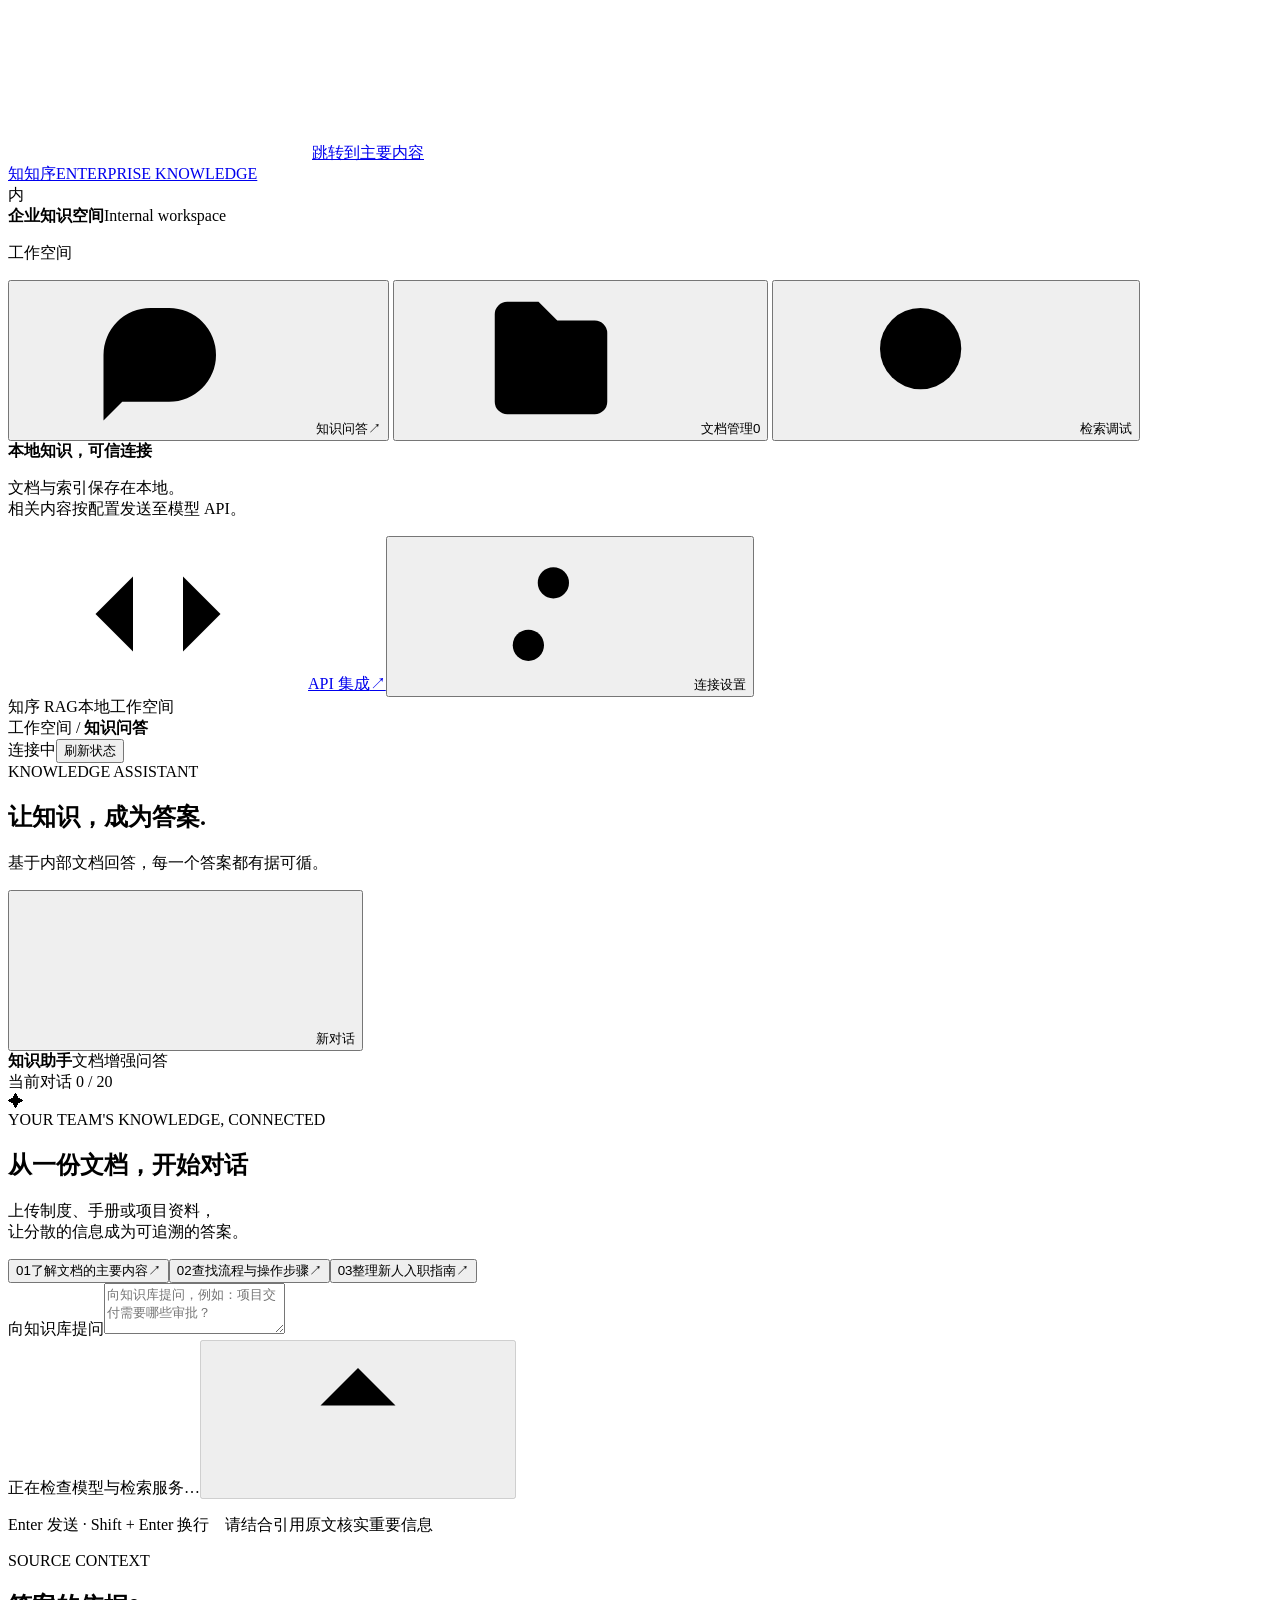
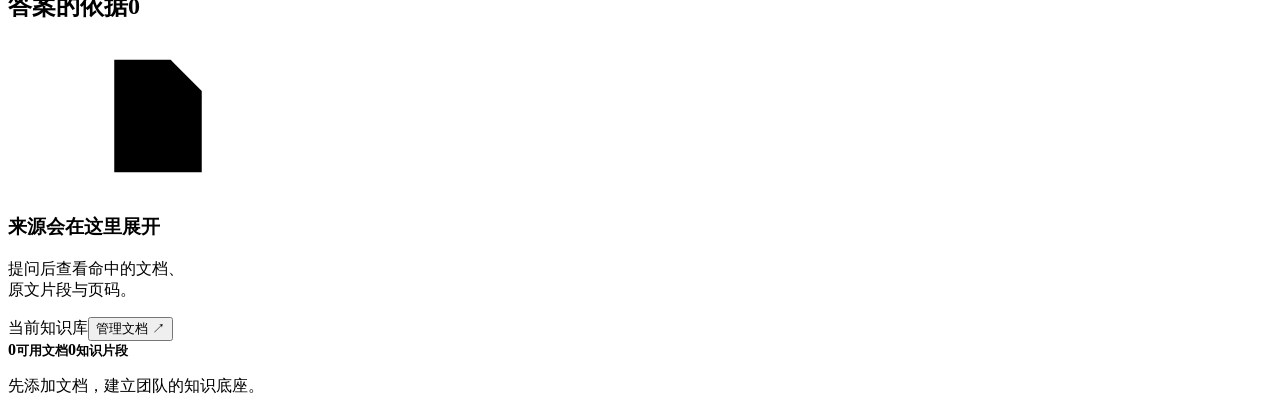
==== java-chatbot/src/main/resources/static/index.html @ 289419c1 "1" ====
<!doctype html>
<html lang="zh-CN">
<head>
  <meta charset="utf-8">
  <meta name="viewport" content="width=device-width, initial-scale=1">
  <meta name="color-scheme" content="light">
  <title>知序 · 企业知识库</title>
  <link rel="stylesheet" href="/rag.css">
  <script src="/rag.js" defer></script>
</head>
<body>
  <svg class="icon-definitions" xmlns="http://www.w3.org/2000/svg" aria-hidden="true"><defs>
    <symbol id="i-chat" viewBox="0 0 24 24"><path d="M20 11.5a7.5 7.5 0 0 1-7.5 7.5H5l-3 3V11.5A7.5 7.5 0 0 1 9.5 4h3a7.5 7.5 0 0 1 7.5 7.5Z"/><path d="M7 10h8M7 14h5"/></symbol>
    <symbol id="i-folder" viewBox="0 0 24 24"><path d="M3 7V5a2 2 0 0 1 2-2h5l3 3h6a2 2 0 0 1 2 2v11a2 2 0 0 1-2 2H5a2 2 0 0 1-2-2V7Z"/><path d="M3 9h18"/></symbol>
    <symbol id="i-search" viewBox="0 0 24 24"><circle cx="10.5" cy="10.5" r="6.5"/><path d="m16 16 5 5"/></symbol>
    <symbol id="i-sliders" viewBox="0 0 24 24"><path d="M4 7h7m5 0h4M4 17h3m5 0h8"/><circle cx="13.5" cy="7" r="2.5"/><circle cx="9.5" cy="17" r="2.5"/></symbol>
    <symbol id="i-arrow" viewBox="0 0 24 24"><path d="M12 20V4m-6 6 6-6 6 6"/></symbol>
    <symbol id="i-file" viewBox="0 0 24 24"><path d="M14 3H5v18h14V8l-5-5Z"/><path d="M14 3v6h5M8 13h8M8 17h6"/></symbol>
    <symbol id="i-upload" viewBox="0 0 24 24"><path d="M12 16V3m-5 5 5-5 5 5M4 15v6h16v-6"/></symbol>
    <symbol id="i-code" viewBox="0 0 24 24"><path d="m8 6-6 6 6 6m8-12 6 6-6 6M14 3l-4 18"/></symbol>
    <symbol id="i-plus" viewBox="0 0 24 24"><path d="M12 5v14M5 12h14"/></symbol>
  </defs></svg>
  <a class="skip-link" href="#main-content">跳转到主要内容</a>
  <aside class="sidebar" aria-label="应用导航">
    <a class="brand" href="/" aria-label="知序企业知识库首页"><span class="brand-mark">知</span><span>知序<span class="brand-caption">ENTERPRISE KNOWLEDGE</span></span></a>
    <div class="workspace"><span class="workspace-avatar">内</span><div><strong>企业知识空间</strong><span>Internal workspace</span></div><span class="workspace-dot"></span></div>
    <p class="nav-label">工作空间</p>
    <nav class="nav-items">
      <button class="nav-item active" data-view="chat" aria-current="page" aria-label="知识问答"><svg><use href="#i-chat"/></svg>知识问答<span class="nav-arrow">↗</span></button>
      <button class="nav-item" data-view="documents" aria-label="文档管理"><svg><use href="#i-folder"/></svg>文档管理<span id="nav-doc-count" class="nav-count">0</span></button>
      <button class="nav-item" data-view="search" aria-label="检索调试"><svg><use href="#i-search"/></svg>检索调试</button>
    </nav>
    <div class="sidebar-bottom"><div class="privacy-note"><span class="local-mark"></span><strong>本地知识，可信连接</strong><p>文档与索引保存在本地。<br>相关内容按配置发送至模型 API。</p></div><a class="nav-item" href="/swagger-ui.html" target="_blank" rel="noopener" aria-label="API 集成"><svg><use href="#i-code"/></svg>API 集成<span class="nav-arrow">↗</span></a><button class="nav-item" id="settings-open" aria-label="连接设置"><svg><use href="#i-sliders"/></svg>连接设置</button><div class="sidebar-footer"><span>知序 RAG</span><span>本地工作空间</span></div></div>
  </aside>
  <div class="app-shell">
    <header class="topbar"><div class="breadcrumb">工作空间 <span>/</span> <strong id="page-name">知识问答</strong></div><div class="topbar-actions"><span class="connection-status" id="connection-status"><span class="status-dot"></span><span id="connection-label">连接中</span></span><button class="button button-small" id="refresh-system">刷新状态</button></div></header>
    <main id="main-content">
      <div id="notice" class="notice" role="status" hidden></div>
      <section id="view-chat" class="view chat-view" aria-labelledby="chat-title">
        <div class="page-heading"><div><div class="eyebrow">KNOWLEDGE ASSISTANT</div><h1 id="chat-title">让知识，成为答案<span class="heading-dot">.</span></h1><p>基于内部文档回答，每一个答案都有据可循。</p></div><button class="button" id="new-chat" aria-label="新对话"><svg><use href="#i-plus"/></svg>新对话</button></div>
        <div class="chat-workspace">
          <div class="conversation-panel">
            <div class="panel-toolbar"><div><span class="live-dot"></span><strong>知识助手</strong><span class="subtle-label">文档增强问答</span></div><span class="small-muted" id="history-count">当前对话 0 / 20</span></div>
            <div id="messages" class="messages" role="log" aria-label="对话消息" aria-live="polite" aria-relevant="additions text">
              <div id="welcome" class="welcome"><div class="welcome-art" aria-hidden="true"><div class="art-sheet back"></div><div class="art-sheet front"><span></span><span></span><span></span></div><div class="art-spark">✦</div></div><span class="eyebrow">YOUR TEAM'S KNOWLEDGE, CONNECTED</span><h2>从一份文档，开始对话</h2><p>上传制度、手册或项目资料，<br>让分散的信息成为可追溯的答案。</p><div class="starter-prompts"><button data-prompt="请概括知识库中已有文档的主要内容，并列出来源。"><span>01</span>了解文档的主要内容<span>↗</span></button><button data-prompt="请查找公司报销流程，说明所需材料与审批步骤，并引用来源。"><span>02</span>查找流程与操作步骤<span>↗</span></button><button data-prompt="请根据文档整理新同事需要了解的事项，并列出依据。"><span>03</span>整理新人入职指南<span>↗</span></button></div></div>
            </div>
            <form id="chat-form" class="composer"><label class="visually-hidden" for="question">向知识库提问</label><textarea id="question" rows="3" maxlength="2000" placeholder="向知识库提问，例如：项目交付需要哪些审批？"></textarea><div class="composer-footer"><span id="chat-readiness" class="small-muted">正在检查模型与检索服务…</span><button type="button" id="stop-chat" class="button button-small" hidden>停止生成</button><button type="submit" id="send-chat" class="send-button" aria-label="发送问题" disabled><svg><use href="#i-arrow"/></svg></button></div></form><p class="composer-note">Enter 发送 · Shift + Enter 换行　<span>请结合引用原文核实重要信息</span></p>
          </div>
          <aside class="evidence-panel" aria-labelledby="evidence-title"><div class="evidence-heading"><span class="eyebrow">SOURCE CONTEXT</span><h2 id="evidence-title">答案的依据<span id="citation-count">0</span></h2></div><div id="evidence-content"><div class="evidence-empty"><svg><use href="#i-file"/></svg><h3>来源会在这里展开</h3><p>提问后查看命中的文档、<br>原文片段与页码。</p></div></div><div class="knowledge-summary"><div><span class="small-muted">当前知识库</span><button class="text-button" data-open-documents>管理文档 ↗</button></div><div class="knowledge-numbers"><strong id="ready-count">0<small>可用文档</small></strong><strong id="chunk-count">0<small>知识片段</small></strong></div><p id="knowledge-tip">先添加文档，建立团队的知识底座。</p></div></aside>
        </div>
      </section>
      <section id="view-documents" class="view" aria-labelledby="documents-title" hidden>
        <div class="page-heading"><div><div class="eyebrow">DOCUMENT LIBRARY</div><h1 id="documents-title">团队知识，从这里汇集<span class="heading-dot">.</span></h1><p>导入、解析、建立索引，持续维护可检索的文档资料。</p></div><button class="button" id="refresh-documents">刷新列表</button></div>
        <div class="upload-zone" id="upload-zone"><div class="upload-icon"><svg><use href="#i-upload"/></svg></div><div><h2>将文档拖到这里，或选择文件</h2><p id="upload-formats">支持 PDF、Word、TXT、Markdown · 暂不支持图片</p></div><label class="button button-primary" for="file-input">选择文档</label><input id="file-input" type="file" accept=".pdf,.doc,.docx,.txt,.md" multiple class="visually-hidden"></div>
        <p id="upload-status" class="upload-status" role="status"></p>
        <div class="document-card"><div class="card-title"><div><h2>全部文档</h2><span id="document-summary">加载中…</span></div><span class="small-muted">导入中的任务自动更新</span></div><div class="table-scroll"><table><thead><tr><th scope="col">文档名称</th><th scope="col">状态</th><th scope="col">片段数</th><th scope="col">更新时间</th><th scope="col" class="actions-heading">操作</th></tr></thead><tbody id="document-rows"></tbody></table></div><div class="table-empty" id="documents-empty" hidden><svg><use href="#i-folder"/></svg><h3>知识库还是空的</h3><p>上传第一份文档，开始建立团队知识库。</p></div></div>
        <div class="process-note"><span>01 <strong>上传文档</strong></span><span>→</span><span>02 <strong>解析与分块</strong></span><span>→</span><span>03 <strong>向量化与索引</strong></span><span>→</span><span>04 <strong>就绪，可问答</strong></span></div>
      </section>
      <section id="view-search" class="view" aria-labelledby="search-title" hidden>
        <div class="page-heading"><div><div class="eyebrow">RETRIEVAL PLAYGROUND</div><h1 id="search-title">先找到依据，再验证答案<span class="heading-dot">.</span></h1><p>独立查看检索命中，帮助团队调试文档与召回效果。</p></div><a class="button" href="/swagger-ui.html" target="_blank" rel="noopener" aria-label="API 文档"><svg><use href="#i-code"/></svg>API 文档 ↗</a></div>
        <form id="search-form" class="search-form"><label class="visually-hidden" for="search-query">检索问题</label><svg><use href="#i-search"/></svg><input id="search-query" maxlength="2000" placeholder="输入需要查找的信息或业务问题" required><label for="search-topk">返回数量</label><select id="search-topk"><option value="3">3</option><option value="6" selected>6</option><option value="10">10</option></select><button class="button button-primary" id="search-submit">检索</button></form>
        <div class="search-summary" id="search-summary">检索结果将展示原文、来源、页码和相关性分数。</div><div id="search-results" class="search-results"><div class="search-empty"><svg><use href="#i-search"/></svg><h2>探索知识库中的原始证据</h2><p>检索直接返回相关片段，可单独验证召回结果。</p></div></div>
      </section>
    </main>
  </div>
  <dialog id="settings-dialog" aria-labelledby="settings-title"><form id="settings-form"><div class="dialog-heading"><div><span class="eyebrow">CONNECTION</span><h2 id="settings-title">连接设置</h2></div><button type="button" class="icon-button" id="settings-close" aria-label="关闭连接设置">×</button></div><p class="dialog-description">服务端管理模型与数据连接；此处用于检查服务和设置访问令牌。</p><div id="service-statuses" class="service-statuses"></div><label class="field-label" for="access-token">API 访问令牌 <span>按服务器配置填写</span></label><input type="password" id="access-token" autocomplete="off" placeholder="输入 Bearer Token" spellcheck="false"><p class="field-hint">仅保存在当前标签页的会话存储中，不写入本地持久存储。</p><div class="integration-note"><strong>面向团队集成</strong><p>统一 REST API 与 OpenAPI 文档，可将上传、检索和流式问答接入现有系统。</p><a href="/swagger-ui.html" target="_blank" rel="noopener">查看 API 文档 ↗</a></div><div class="dialog-actions"><button class="button" type="button" id="clear-token">清除令牌</button><button class="button button-primary" type="submit">保存并连接</button></div></form></dialog>
</body>
</html>
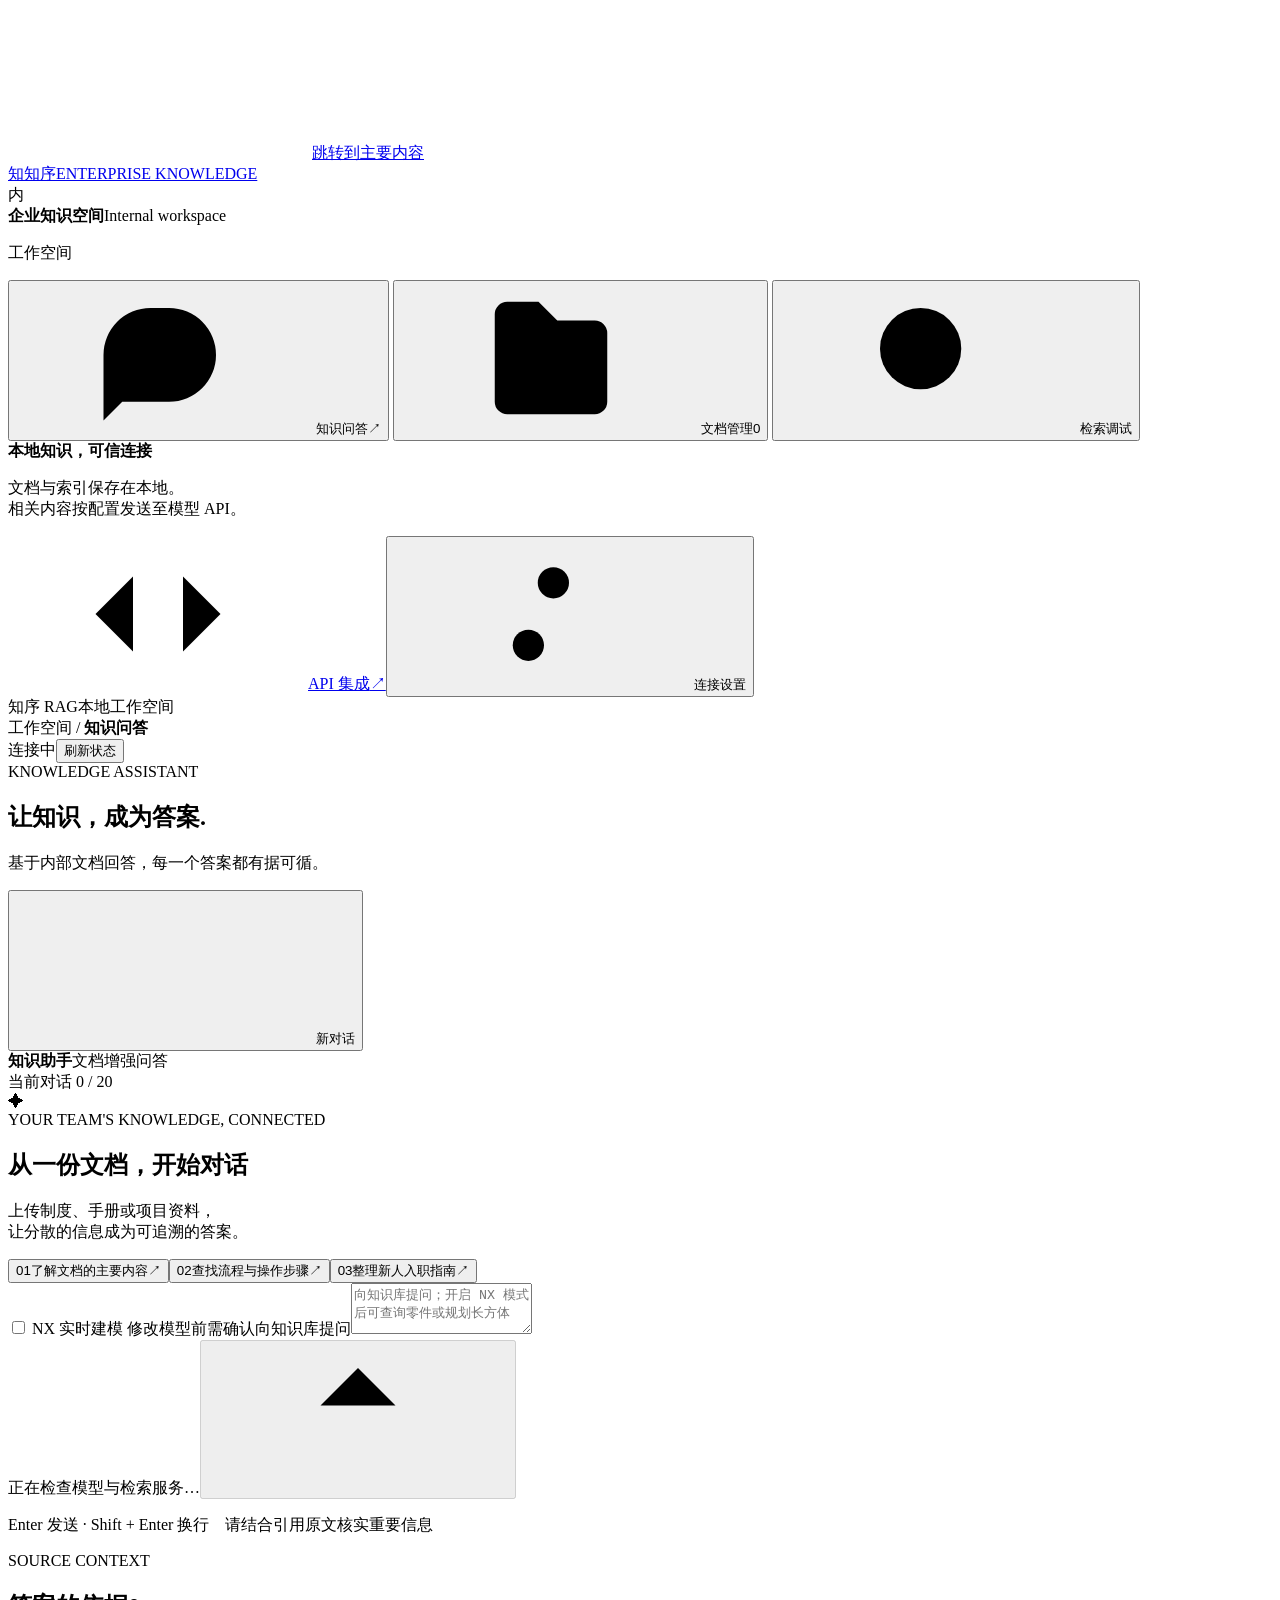
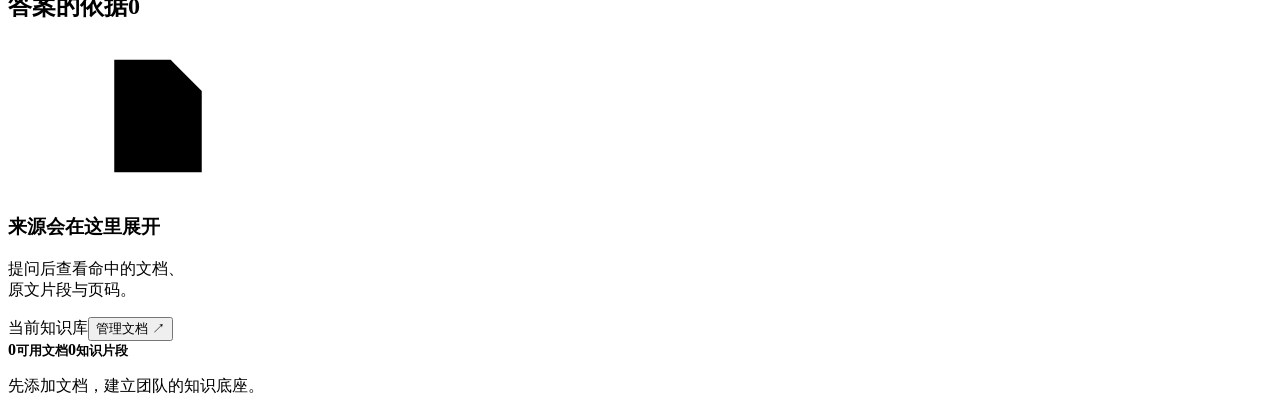
==== commit ff1a5825: "feat: integrate NX MCP modeling with RAG" ====
--- a/java-chatbot/src/main/resources/static/index.html
+++ b/java-chatbot/src/main/resources/static/index.html
@@ -44,7 +44,7 @@
             <div id="messages" class="messages" role="log" aria-label="对话消息" aria-live="polite" aria-relevant="additions text">
               <div id="welcome" class="welcome"><div class="welcome-art" aria-hidden="true"><div class="art-sheet back"></div><div class="art-sheet front"><span></span><span></span><span></span></div><div class="art-spark">✦</div></div><span class="eyebrow">YOUR TEAM'S KNOWLEDGE, CONNECTED</span><h2>从一份文档，开始对话</h2><p>上传制度、手册或项目资料，<br>让分散的信息成为可追溯的答案。</p><div class="starter-prompts"><button data-prompt="请概括知识库中已有文档的主要内容，并列出来源。"><span>01</span>了解文档的主要内容<span>↗</span></button><button data-prompt="请查找公司报销流程，说明所需材料与审批步骤，并引用来源。"><span>02</span>查找流程与操作步骤<span>↗</span></button><button data-prompt="请根据文档整理新同事需要了解的事项，并列出依据。"><span>03</span>整理新人入职指南<span>↗</span></button></div></div>
             </div>
-            <form id="chat-form" class="composer"><label class="visually-hidden" for="question">向知识库提问</label><textarea id="question" rows="3" maxlength="2000" placeholder="向知识库提问，例如：项目交付需要哪些审批？"></textarea><div class="composer-footer"><span id="chat-readiness" class="small-muted">正在检查模型与检索服务…</span><button type="button" id="stop-chat" class="button button-small" hidden>停止生成</button><button type="submit" id="send-chat" class="send-button" aria-label="发送问题" disabled><svg><use href="#i-arrow"/></svg></button></div></form><p class="composer-note">Enter 发送 · Shift + Enter 换行　<span>请结合引用原文核实重要信息</span></p>
+            <form id="chat-form" class="composer"><label class="nx-mode"><input id="nx-mode" type="checkbox"> NX 实时建模 <span>修改模型前需确认</span></label><label class="visually-hidden" for="question">向知识库提问</label><textarea id="question" rows="3" maxlength="2000" placeholder="向知识库提问；开启 NX 模式后可查询零件或规划长方体"></textarea><div class="composer-footer"><span id="chat-readiness" class="small-muted">正在检查模型与检索服务…</span><button type="button" id="stop-chat" class="button button-small" hidden>停止生成</button><button type="submit" id="send-chat" class="send-button" aria-label="发送问题" disabled><svg><use href="#i-arrow"/></svg></button></div></form><p class="composer-note">Enter 发送 · Shift + Enter 换行　<span>请结合引用原文核实重要信息</span></p>
           </div>
           <aside class="evidence-panel" aria-labelledby="evidence-title"><div class="evidence-heading"><span class="eyebrow">SOURCE CONTEXT</span><h2 id="evidence-title">答案的依据<span id="citation-count">0</span></h2></div><div id="evidence-content"><div class="evidence-empty"><svg><use href="#i-file"/></svg><h3>来源会在这里展开</h3><p>提问后查看命中的文档、<br>原文片段与页码。</p></div></div><div class="knowledge-summary"><div><span class="small-muted">当前知识库</span><button class="text-button" data-open-documents>管理文档 ↗</button></div><div class="knowledge-numbers"><strong id="ready-count">0<small>可用文档</small></strong><strong id="chunk-count">0<small>知识片段</small></strong></div><p id="knowledge-tip">先添加文档，建立团队的知识底座。</p></div></aside>
         </div>
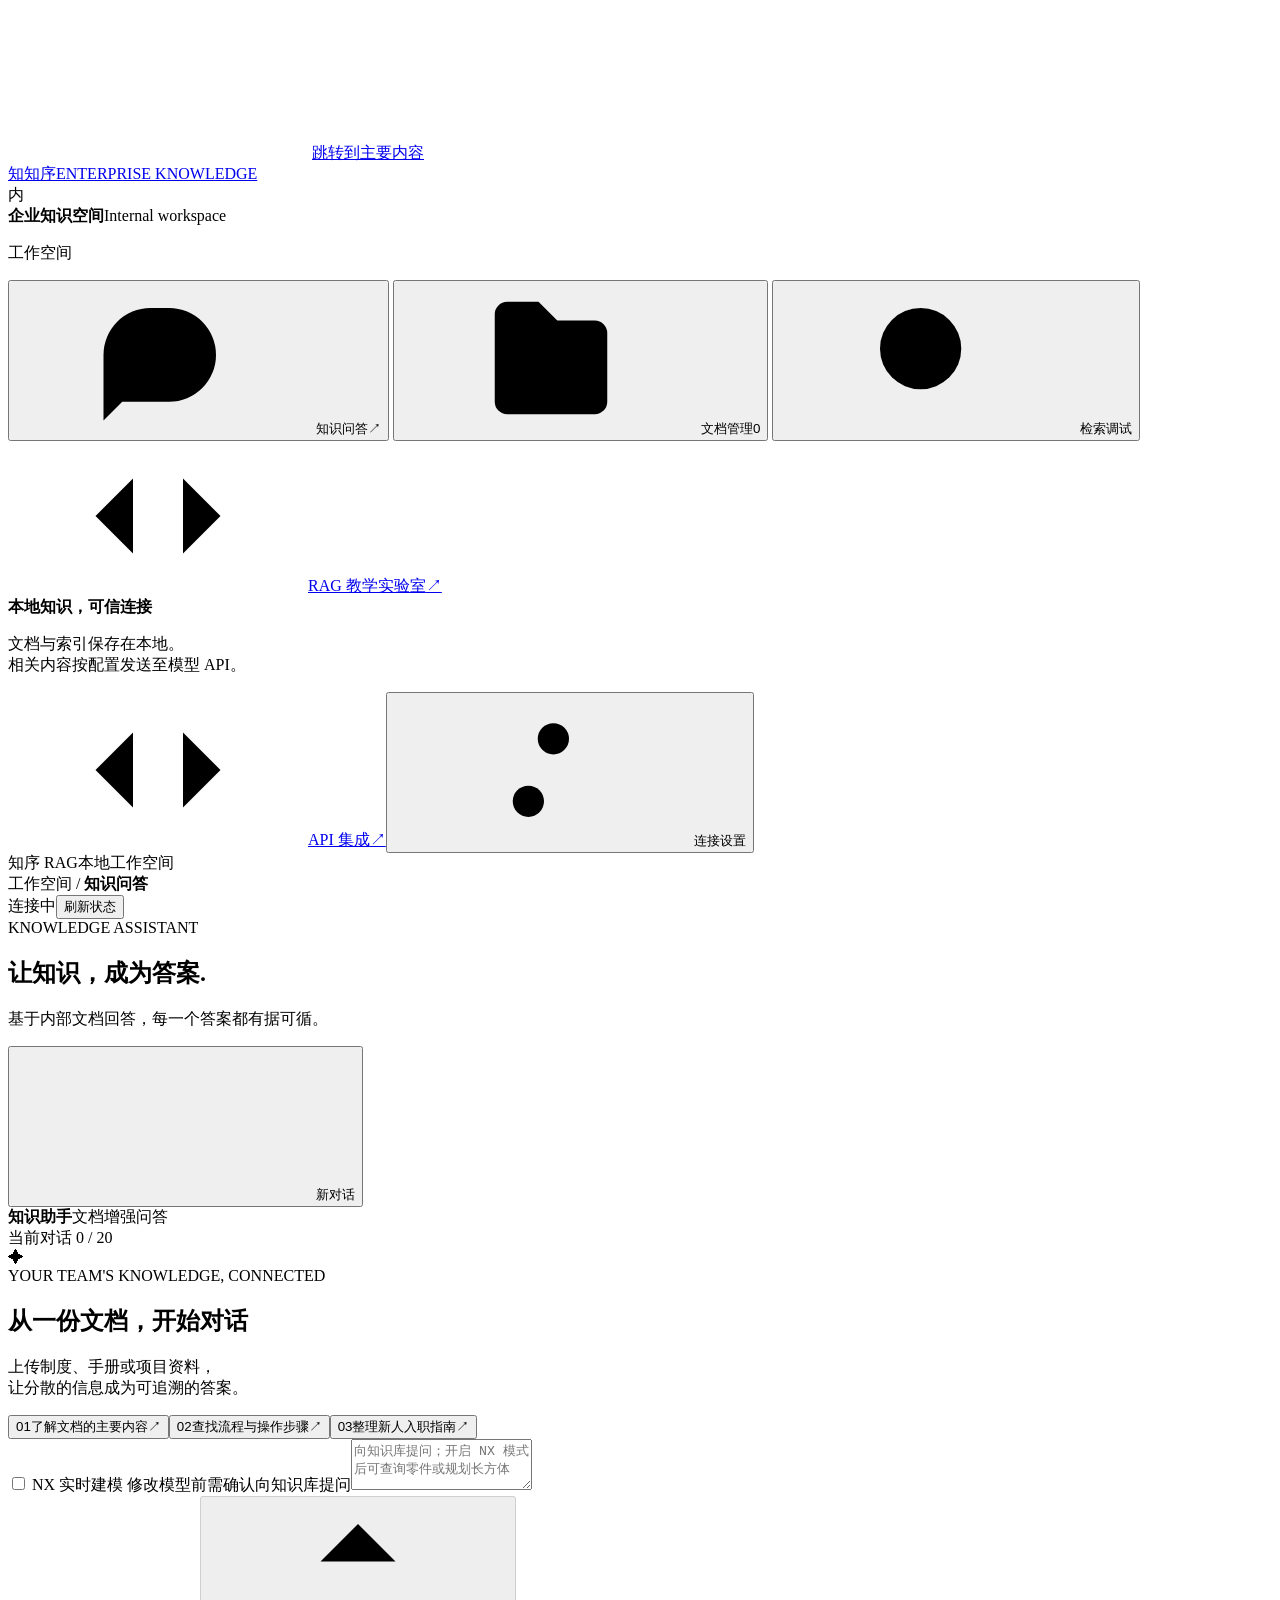
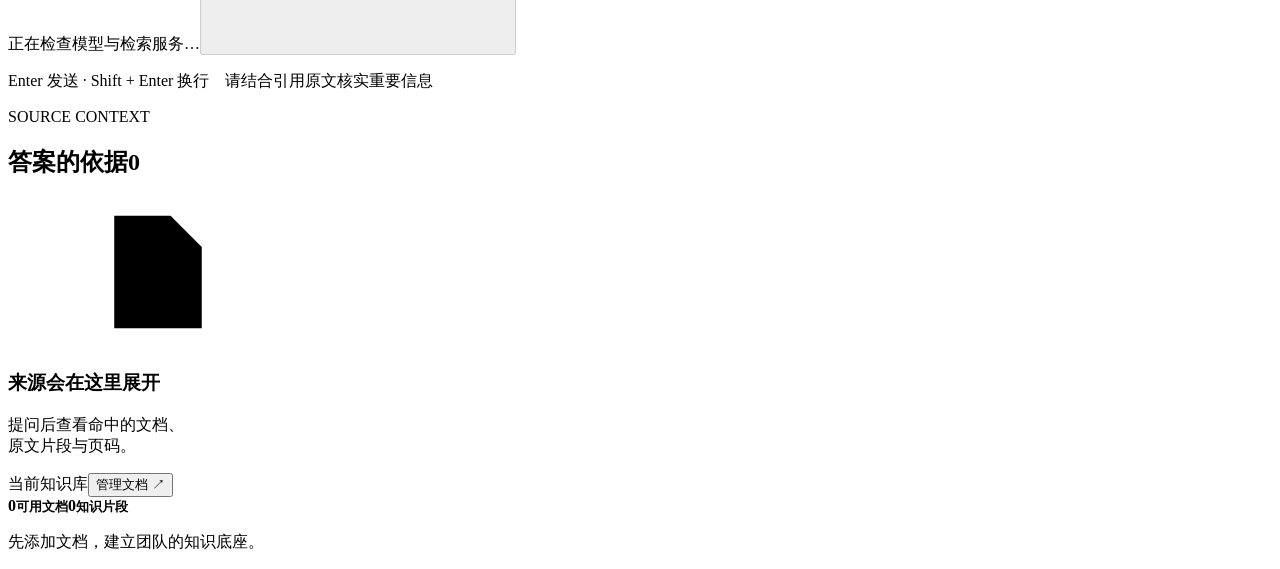
==== commit 41c7670e: "feat: add interactive RAG tutorial and runnable demos" ====
--- a/java-chatbot/src/main/resources/static/index.html
+++ b/java-chatbot/src/main/resources/static/index.html
@@ -29,6 +29,7 @@
       <button class="nav-item active" data-view="chat" aria-current="page" aria-label="知识问答"><svg><use href="#i-chat"/></svg>知识问答<span class="nav-arrow">↗</span></button>
       <button class="nav-item" data-view="documents" aria-label="文档管理"><svg><use href="#i-folder"/></svg>文档管理<span id="nav-doc-count" class="nav-count">0</span></button>
       <button class="nav-item" data-view="search" aria-label="检索调试"><svg><use href="#i-search"/></svg>检索调试</button>
+      <a class="nav-item" href="/tutorial.html"><svg><use href="#i-code"/></svg>RAG 教学实验室<span class="nav-arrow">↗</span></a>
     </nav>
     <div class="sidebar-bottom"><div class="privacy-note"><span class="local-mark"></span><strong>本地知识，可信连接</strong><p>文档与索引保存在本地。<br>相关内容按配置发送至模型 API。</p></div><a class="nav-item" href="/swagger-ui.html" target="_blank" rel="noopener" aria-label="API 集成"><svg><use href="#i-code"/></svg>API 集成<span class="nav-arrow">↗</span></a><button class="nav-item" id="settings-open" aria-label="连接设置"><svg><use href="#i-sliders"/></svg>连接设置</button><div class="sidebar-footer"><span>知序 RAG</span><span>本地工作空间</span></div></div>
   </aside>
